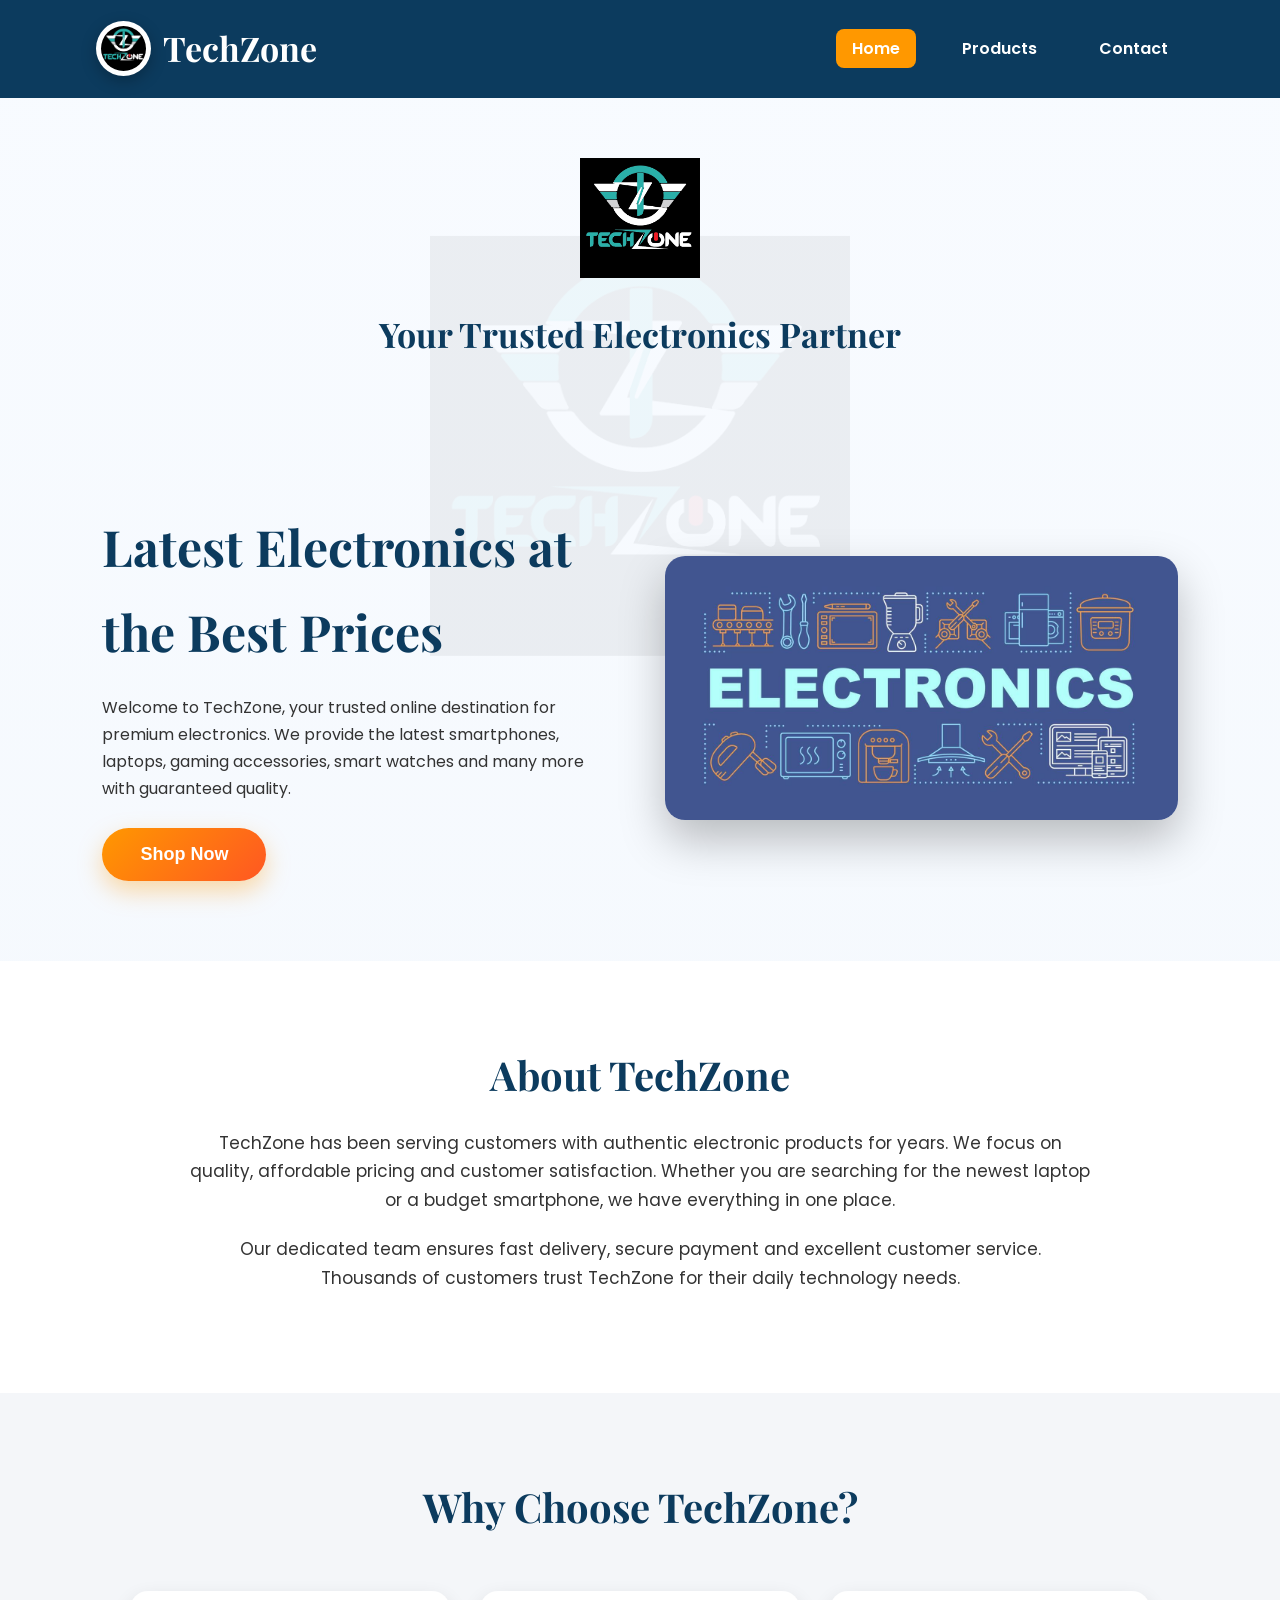
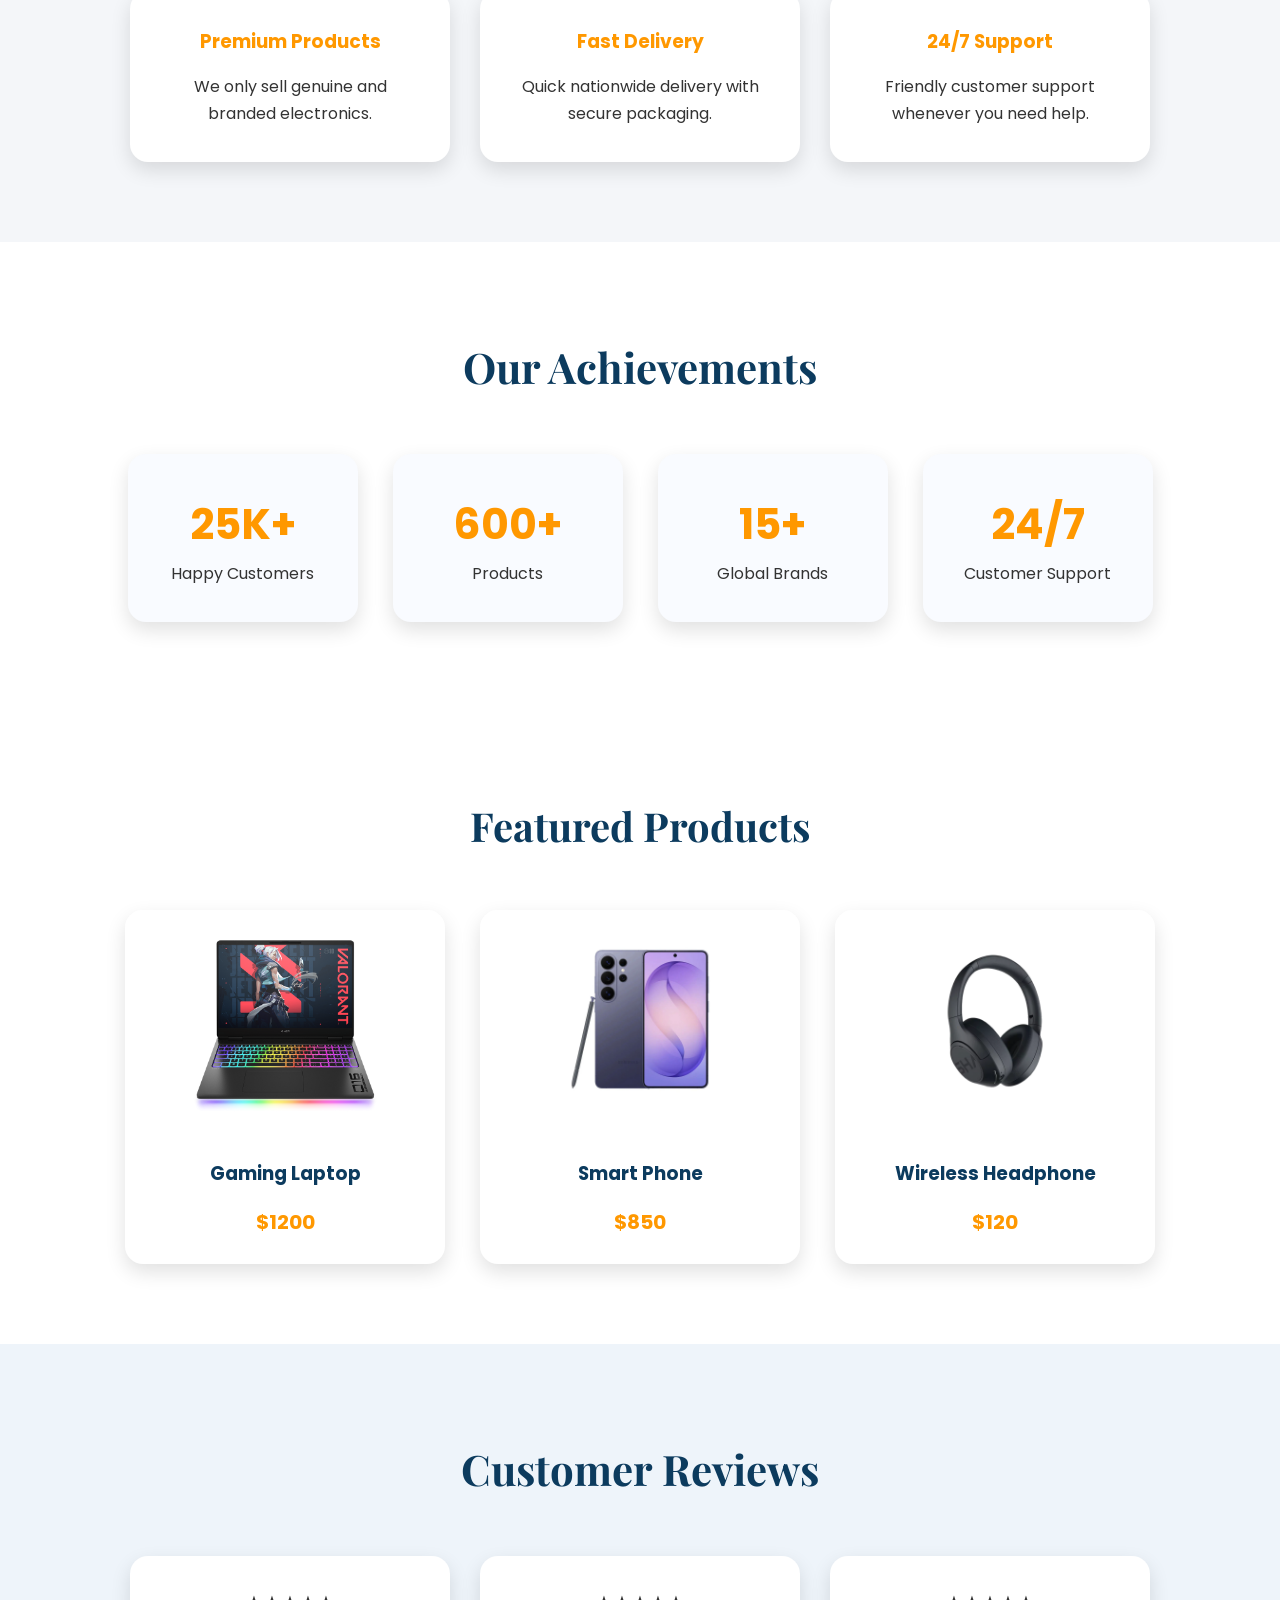
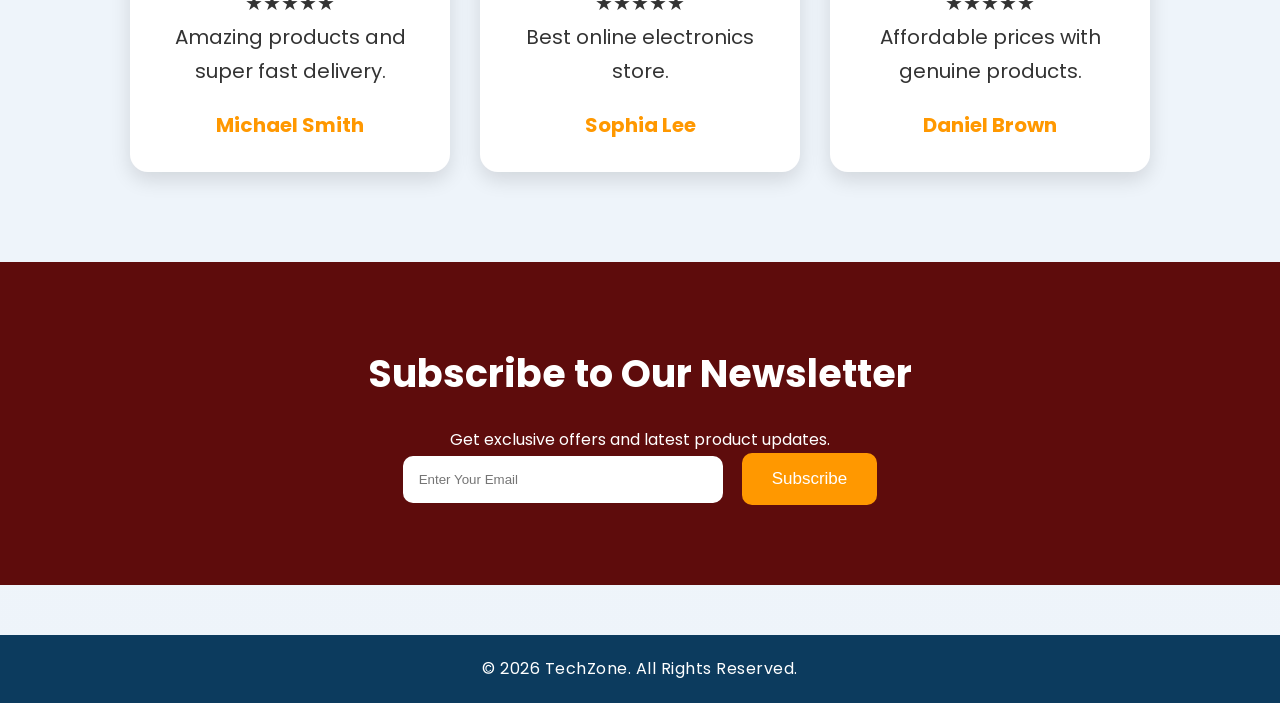
==== index.html @ 9064c149 "Initial commit" ====
<!DOCTYPE html>
<html lang="en">
<head>
    <meta charset="UTF-8">
    <meta name="viewport" content="width=device-width, initial-scale=1.0">

    <title>TechZone | Home</title>

    <!-- Google Fonts -->

    <link rel="preconnect" href="https://fonts.googleapis.com">

    <link rel="preconnect" href="https://fonts.gstatic.com" crossorigin>

    <link href="https://fonts.googleapis.com/css2?family=Poppins:wght@300;400;600;700&family=Playfair+Display:wght@600;700&display=swap" rel="stylesheet">

    <link rel="stylesheet" href="style.css">

</head>

<body>
<div class="watermark">

<img src="logo.png" alt="Logo">

</div>
<!--
Name: Adnan Sultan Ratul
ID:2221043
-->

<header>

<div class="logo">

<img src="logo.png" alt="TechZone Logo">

<h2>TechZone</h2>

</div>

<nav>

<ul>

<li><a href="index.html" class="active">Home</a></li>

<li><a href="products.html">Products</a></li>

<li><a href="contact.html">Contact</a></li>

</ul>

</nav>

</header>



<!-- Hero Section -->

<section class="brand">

<img src="logo.png" alt="TechZone">

<h2>Your Trusted Electronics Partner</h2>

</section>

<section class="hero">

<div class="hero-text">

<h1>Latest Electronics at the Best Prices</h1>

<p>

Welcome to TechZone, your trusted online destination for premium electronics.

We provide the latest smartphones, laptops, gaming accessories,

smart watches and many more with guaranteed quality.

</p>

<button onclick="shopNow()">

Shop Now

</button>

</div>

<div class="hero-image">

<img src="banner.jpg" alt="Electronics Banner">


</section>

<!-- About -->

<section class="about">

<h2>About TechZone</h2>

<p>

TechZone has been serving customers with authentic electronic products

for years. We focus on quality, affordable pricing and customer satisfaction.

Whether you are searching for the newest laptop or a budget smartphone,

we have everything in one place.

</p>

<p>

Our dedicated team ensures fast delivery, secure payment and excellent

customer service. Thousands of customers trust TechZone for their

daily technology needs.

</p>

</section>



<!-- Why Choose -->

<section class="why">

<h2>Why Choose TechZone?</h2>

<div class="why-flex">

<div class="box">

<h3>Premium Products</h3>

<p>

We only sell genuine and branded electronics.

</p>

</div>

<div class="box">

<h3>Fast Delivery</h3>

<p>

Quick nationwide delivery with secure packaging.

</p>

</div>

<div class="box">

<h3>24/7 Support</h3>

<p>

Friendly customer support whenever you need help.

</p>

</div>

</div>

</section>

<section class="stats">

<h2>Our Achievements</h2>

<div class="stats-flex">

<div class="stat-box">

<h1>25K+</h1>

<p>Happy Customers</p>

</div>

<div class="stat-box">

<h1>600+</h1>

<p>Products</p>

</div>

<div class="stat-box">

<h1>15+</h1>

<p>Global Brands</p>

</div>

<div class="stat-box">

<h1>24/7</h1>

<p>Customer Support</p>

</div>

</div>

</section>

<!-- Featured -->

<section class="featured">

<h2>Featured Products</h2>

<div class="featured-flex">

<div class="card">

<img src="laptop.jpg">

<h3>Gaming Laptop</h3>

<p>$1200</p>

</div>

<div class="card">

<img src="smartphone.jpg">

<h3>Smart Phone</h3>

<p>$850</p>

</div>

<div class="card">

<img src="headphone.jpg">

<h3>Wireless Headphone</h3>

<p>$120</p>

</div>

</div>

</section>

<section class="reviews">

<h2>Customer Reviews</h2>

<div class="review-flex">

<div class="review-card">

★★★★★

<p>

Amazing products and super fast delivery.

</p>

<h4>Michael Smith</h4>

</div>

<div class="review-card">

★★★★★

<p>

Best online electronics store.

</p>

<h4>Sophia Lee</h4>

</div>

<div class="review-card">

★★★★★

<p>

Affordable prices with genuine products.

</p>

<h4>Daniel Brown</h4>

</div>

</div>

</section>

<section class="newsletter">

<h2>Subscribe to Our Newsletter</h2>

<p>

Get exclusive offers and latest product updates.

</p>

<input type="email" placeholder="Enter Your Email">

<button onclick="subscribe()">Subscribe</button>

</section>

<footer>

<p>

© 2026 TechZone. All Rights Reserved.

</p>

</footer>

<script src="script.js"></script>

</body>

</html>
---- style.css ----
/* RESET */

*{
    margin:0;
    padding:0;
    box-sizing:border-box;
}

body{

font-family:'Poppins',sans-serif;

background:linear-gradient(to bottom,#f8fbff,#eef4fa);

color:#333;

line-height:1.7;

scroll-behavior:smooth;

}

/* HEADER */

header{
    display:flex;
    justify-content:space-between;
    align-items:center;
    padding: 20px 7.5%;
    background:#0c3b5e;
    position:sticky;
    top:0;
    z-index:1000;
}

.logo h2{

font-size:34px;

color:white;

font-family:'Playfair Display',serif;

transition:.4s;

cursor:pointer;

}

.logo h2:hover{

transform:scale(1.08);

color:#ff9800;

}

/* NAVBAR */

nav ul{
    display:flex;
    list-style:none;
}

nav ul li{
    margin-left:30px;
}

nav ul li a{
    color:white;
    text-decoration:none;
    font-weight:600;
    transition:.3s;
    padding:8px 16px;
    border-radius:8px;
}

nav ul li a:hover,
nav ul li a.active{
    background:#ff9800;
}

/* HERO */

.hero{
    display:flex;
    justify-content:space-between;
    align-items:center;
    padding:80px 8%;
    gap:50px;
}

.hero-text{
    flex:1;
}

.hero-text h1{
    font-size:50px;
    color:#0c3b5e;
    margin-bottom:20px;
    font-family:'Playfair Display',serif;
}

.hero-text p{
    margin-bottom:25px;
}

.hero button{

padding:16px 38px;

border:none;

border-radius:50px;

font-size:18px;

font-weight:bold;

background:linear-gradient(135deg,#ff9800,#ff5722);

color:white;

cursor:pointer;

transition:.4s;

box-shadow:0 10px 25px rgba(255,152,0,.35);

}

.hero button:hover{

transform:translateY(-5px);

box-shadow:0 15px 35px rgba(255,152,0,.45);

}

.hero-image{
    flex:1;
}

.hero-image img{
    width:100%;
    border-radius:20px;
    box-shadow:0 20px 45px rgba(0,0,0,.25);
    animation:float 4s ease-in-out infinite;
}

@keyframes float{

0%{
transform:translateY(0px);
}

50%{
transform:translateY(-15px);
}

100%{
transform:translateY(0px);
}

}
/* ABOUT */

.about{
    padding:80px 8%;
    text-align:center;
    background:white;
}

.about h2{
    font-size:40px;
    color:#0c3b5e;
    margin-bottom:20px;
    font-family:'Playfair Display',serif;
}

.about p{
    max-width:900px;
    margin:20px auto;
    font-size:17px;
}

/* WHY CHOOSE US */

.why{
    padding:80px 8%;
    background:#f4f6f9;
    text-align:center;
}

.why h2{
    font-size:40px;
    color:#0c3b5e;
    margin-bottom:50px;
    font-family:'Playfair Display',serif;
}

.why-flex{
    display:flex;
    justify-content:center;
    gap:30px;
    flex-wrap:wrap;
}

.box{
    background:white;
    width:320px;
    padding:35px;
    border-radius:18px;
    box-shadow:0 8px 20px rgba(0,0,0,.12);
    transition:.4s;
}

.box:hover{
    transform:translateY(-10px);
}

.box h3{
    color:#ff9800;
    margin-bottom:15px;
}

/* FEATURED PRODUCTS */

.featured{
    padding:80px 8%;
    text-align:center;
    background:white;
}

.featured h2{
    font-size:40px;
    color:#0c3b5e;
    margin-bottom:50px;
    font-family:'Playfair Display',serif;
}

.featured-flex{
    display:flex;
    justify-content:center;
    gap:35px;
    flex-wrap:wrap;
}

.card{
    background:white;
    width:320px;
    border-radius:18px;
    overflow:hidden;
    box-shadow:0 8px 20px rgba(0,0,0,.12);
    transition:.4s;
}

.card:hover{
    transform:translateY(-12px);
}

.card img{
    width:100%;
    height:220px;
    object-fit:contain;
    object-position:center;
    padding:15px;
    background:white;
}

.card h3{
    color:#0c3b5e;
    margin-top:20px;
}

.card p{
    color:#ff9800;
    font-size:20px;
    font-weight:bold;
    margin:15px 0 25px;
}

/* FOOTER */

footer{

background:#0c3b5e;

color:white;

text-align:center;

padding:20px;

margin-top:50px;

font-size:16px;

letter-spacing:.5px;

}

/* RESPONSIVE */

@media(max-width:900px){

.hero{
    flex-direction:column;
    text-align:center;
}

.hero h1{
    font-size:40px;
}

nav ul{
    flex-direction:column;
    gap:10px;
}

header{
    flex-direction:column;
    gap:20px;
}

}
/* PRODUCTS PAGE */

.products-page{

padding:80px 8%;

text-align:center;

}

.products-page h1{

font-size:42px;

color:#0c3b5e;

font-family:'Playfair Display',serif;

margin-bottom:20px;

}

.products-page p{

max-width:850px;

margin:15px auto;

}

.product-grid{

display:grid;

grid-template-columns:repeat(3,1fr);

gap:35px;

margin-top:60px;

}

.product-card{

background:white;

padding:20px;

border-radius:20px;

overflow:hidden;

box-shadow:0 10px 25px rgba(0,0,0,.12);

transition:.4s;

position:relative;

}

.product-card:hover{

transform:translateY(-12px) scale(1.03);

}

.product-card img{
    width:100%;
    height:250px;
    object-fit:contain;
    padding:15px;
    background:white;
}

.product-card:hover img{

transform:scale(1.08);

}

.product-card h3{

margin-top:20px;

color:#0c3b5e;

}

.product-card h4{

margin:12px 0;

color:#ff9800;

font-size:22px;

}

.product-card button{

padding:12px 25px;

border:none;

background:#0c3b5e;

color:white;

border-radius:8px;

cursor:pointer;

transition:.3s;

}

.product-card button:hover{

background:#ff9800;

}

@media(max-width:900px){

.product-grid{

grid-template-columns:1fr;

}

}
/* CONTACT PAGE */

.contact{

padding:80px 8%;

text-align:center;

}

.contact h1{

font-size:42px;

color:#0c3b5e;

font-family:'Playfair Display',serif;

margin-bottom:20px;

}

.contact p{

margin:12px auto;

max-width:850px;

}

.contact-container{

display:flex;

justify-content:center;

gap:50px;

margin-top:50px;

flex-wrap:wrap;

}

.contact-info,

.contact-form{

background:white;

padding:30px;

width:420px;

border-radius:18px;

box-shadow:0 8px 20px rgba(0,0,0,.12);

}

.contact-info img{

width:100%;

height:220px;

object-fit:cover;

border-radius:12px;

margin-bottom:20px;

}

.contact-info h3{

margin-bottom:15px;

color:#0c3b5e;

}

.contact-info p{

margin:10px 0;

}

.contact-form h3{

margin-bottom:20px;

color:#0c3b5e;

}

.contact-form input,

.contact-form textarea{

width:100%;

padding:14px;

margin:12px 0;

border:1px solid #ccc;

border-radius:8px;

font-size:16px;

}

.contact-form textarea{

height:140px;

resize:none;

}

.contact-form button{

padding:14px 30px;

border:none;

background:#ff9800;

color:white;

font-size:17px;

border-radius:8px;

cursor:pointer;

transition:.3s;

}

.contact-form button:hover{

background:#0c3b5e;

}

.map{

margin-top:70px;

}

.map h2{

font-size:36px;

margin-bottom:25px;

color:#0c3b5e;

}

.map img{

width:100%;

max-width:900px;

border-radius:18px;

box-shadow:0 8px 20px rgba(0,0,0,.12);

}

@media(max-width:900px){

.contact-container{

flex-direction:column;

align-items:center;

}

.contact-info,

.contact-form{

width:100%;

}

}
.stats{

padding:90px 8%;

text-align:center;

background:white;

}

.stats h2{

font-size:42px;

margin-bottom:50px;

color:#0c3b5e;

font-family:'Playfair Display',serif;

}

.stats-flex{

display:flex;

justify-content:center;

gap:35px;

flex-wrap:wrap;

}

.stat-box{

width:230px;

padding:35px;

background:#f9fbff;

border-radius:18px;

box-shadow:0 8px 20px rgba(0,0,0,.12);

transition:.4s;

}

.stat-box:hover{

transform:translateY(-12px);

background:#0c3b5e;

color:white;

}

.stat-box h1{

font-size:42px;

color:#ff9800;

}

.stat-box:hover h1{

color:white;

}
.reviews{

padding:90px 8%;

background:#eef4fa;

text-align:center;

}

.reviews h2{

font-size:42px;

margin-bottom:50px;

color:#0c3b5e;

font-family:'Playfair Display',serif;

}

.review-flex{

display:flex;

justify-content:center;

gap:30px;

flex-wrap:wrap;

}

.review-card{

background:white;

width:320px;

padding:30px;

border-radius:18px;

box-shadow:0 8px 20px rgba(0,0,0,.12);

transition:.4s;

font-size:20px;

}

.review-card:hover{

transform:translateY(-10px);

}

.review-card h4{

margin-top:20px;

color:#ff9800;

}
.newsletter{

padding:80px;

background:#5e0c0c;

text-align:center;

color:white;

}

.newsletter h2{

font-size:38px;

margin-bottom:20px;

}

.newsletter input{

padding:16px;

width:320px;

border:none;

border-radius:10px;

margin-right:15px;

}

.newsletter button{

padding:16px 30px;

border:none;

border-radius:10px;

background:#ff9800;

color:white;

cursor:pointer;

font-size:17px;

transition:.3s;

}

.newsletter button:hover{

background:white;

color:#0c3b5e;

}
.card,
.product-card,
.box,
.review-card,
.stat-box{

animation:fadeUp .8s ease;

}

@keyframes fadeUp{

from{

opacity:0;

transform:translateY(30px);

}

to{

opacity:1;

transform:translateY(0);

}

}
.logo{
    display:flex;
    align-items:center;
    gap:12px;
}

.logo img{
    width:55px;
    height:55px;
    object-fit:contain;
    background:white;
    border-radius:50%;
    padding:5px;
    box-shadow:0 5px 15px rgba(0,0,0,.25);
    transition:0.4s;
}

.logo img:hover{
    transform:rotate(360deg) scale(1.1);
}
/* WATERMARK LOGO */

.watermark{

position:fixed;

top:50%;

left:50%;

transform:translate(-50%,-50%);

z-index:-1;

pointer-events:none;

}

.watermark img{

width:420px;

opacity:.05;

animation:logoRotate 25s linear infinite;

}

@keyframes logoRotate{

0%{

transform:rotate(0deg);

}

100%{

transform:rotate(360deg);

}

}
.brand{

padding:60px;

text-align:center;

}

.brand img{

width:120px;

transition:.5s;

}

.brand img:hover{

transform:rotate(360deg) scale(1.15);

}

.brand h2{

margin-top:20px;

font-size:34px;

color:#0c3b5e;

font-family:'Playfair Display',serif;

}
.brand{

padding:60px;

text-align:center;

}

.brand img{

width:120px;

transition:.5s;

}

.brand img:hover{

transform:rotate(360deg) scale(1.15);

}

.brand h2{

margin-top:20px;

font-size:34px;

color:#0c3b5e;

font-family:'Playfair Display',serif;

}
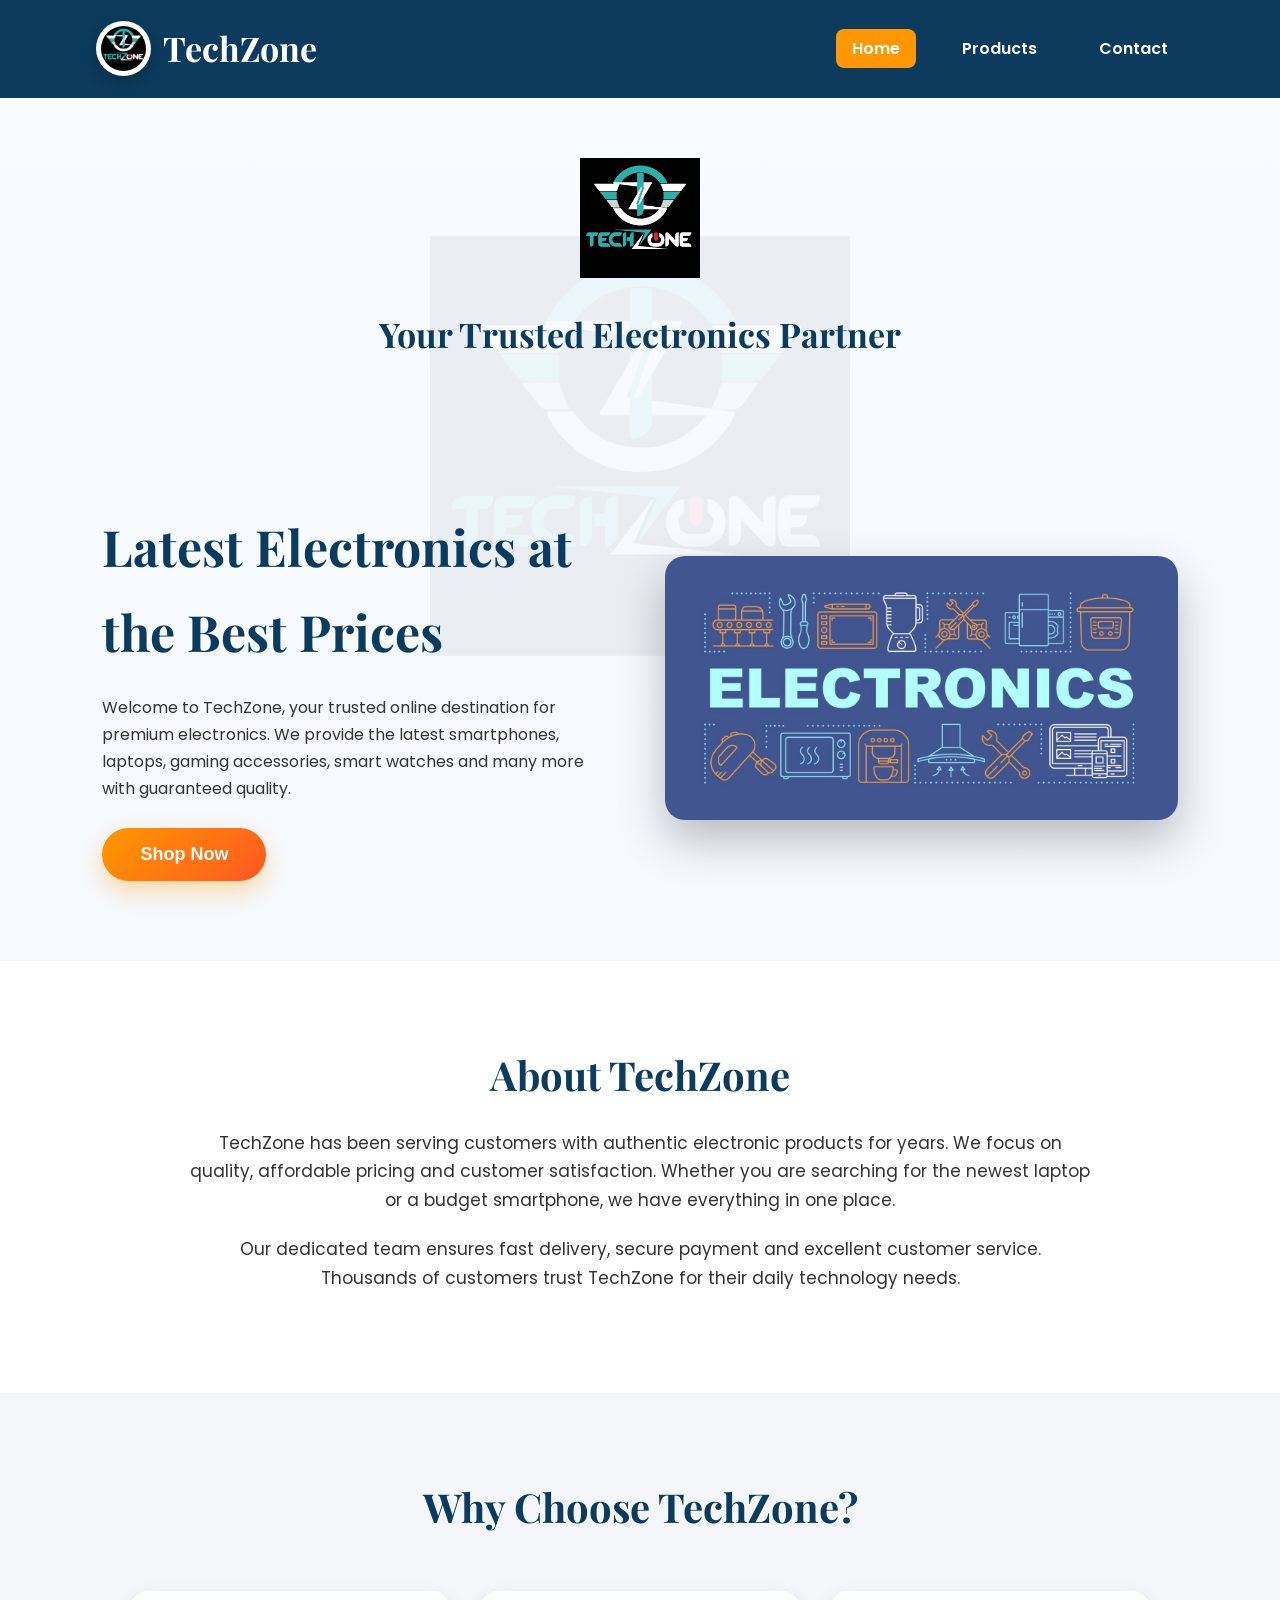
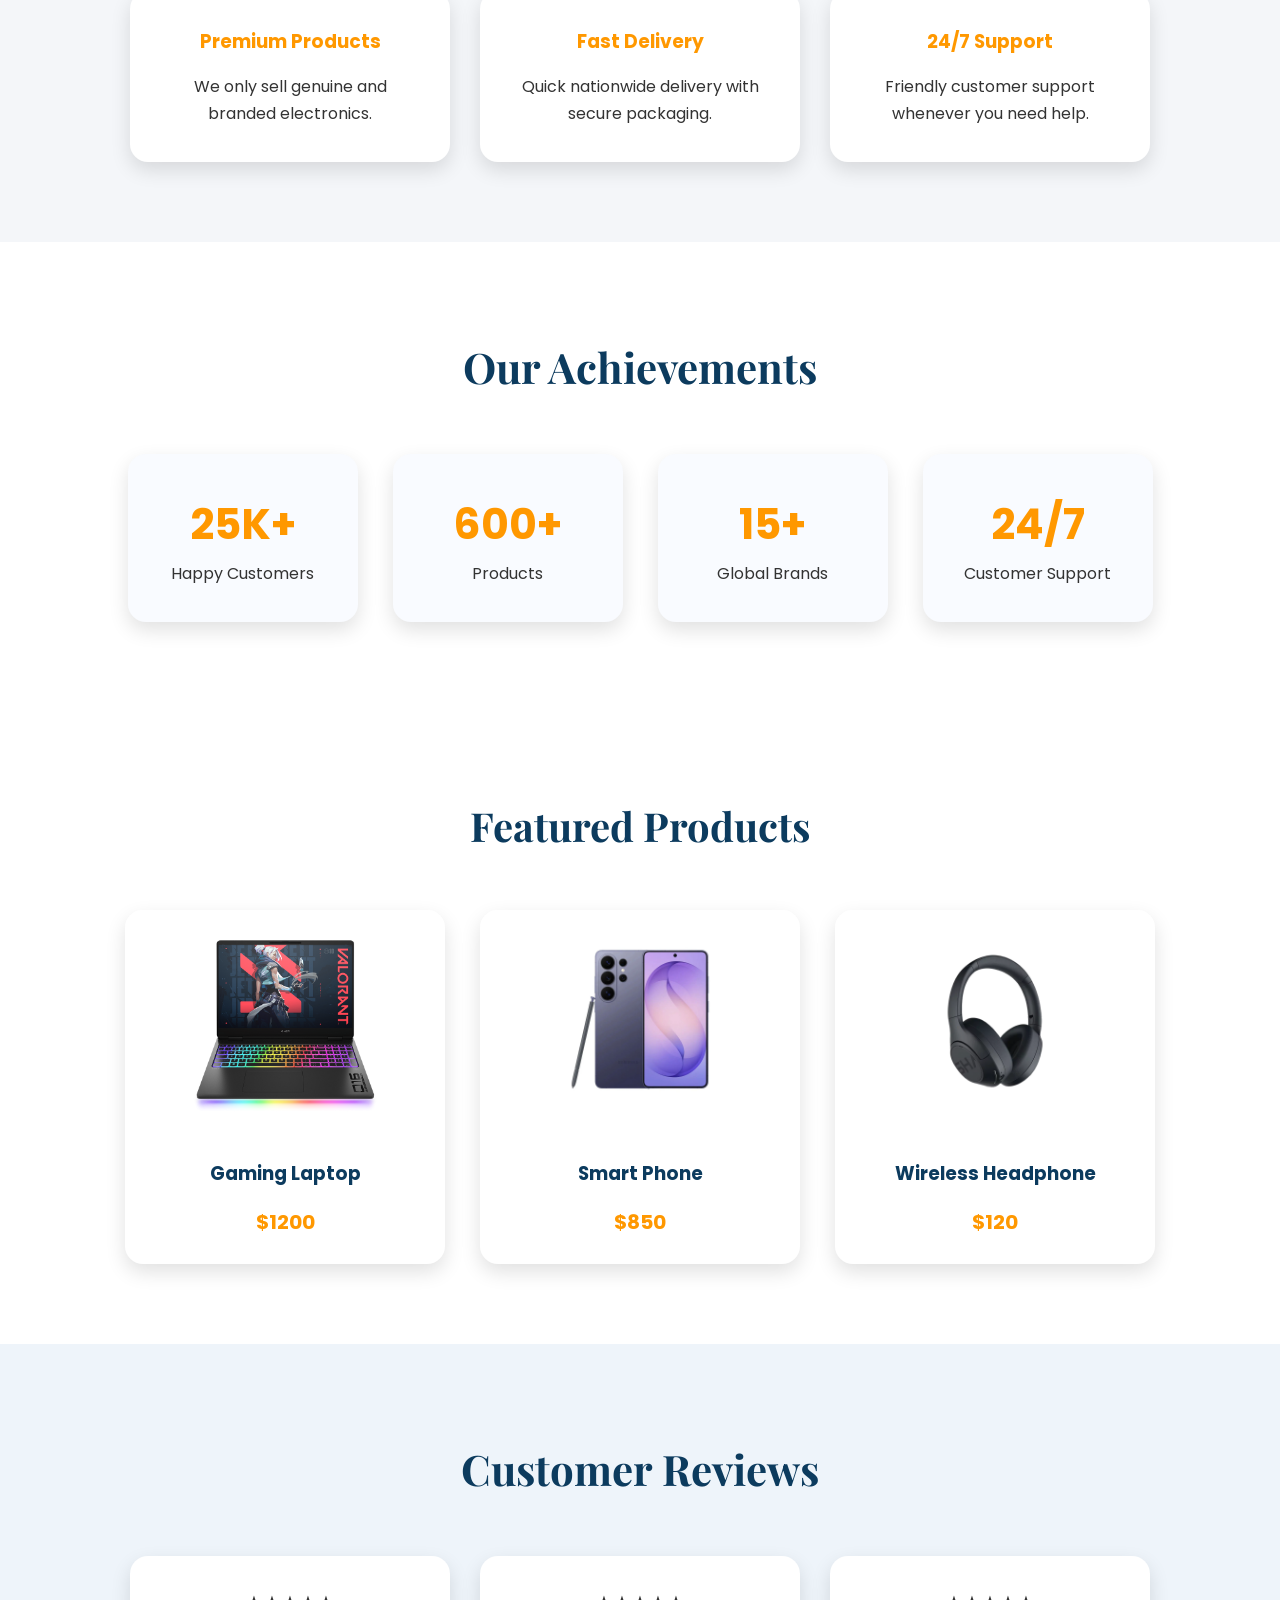
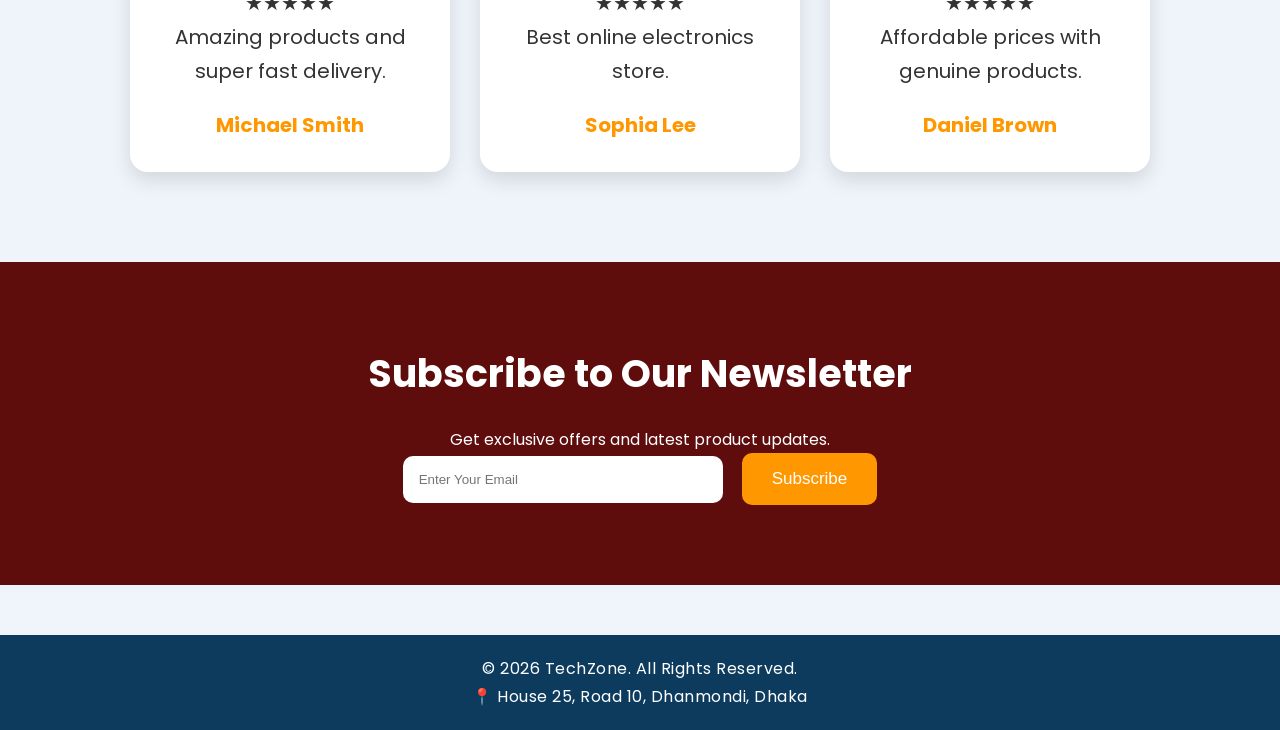
==== commit b186e292: "Updated footer" ====
--- a/index.html
+++ b/index.html
@@ -338,6 +338,7 @@
 
 </p>
 
+<p>📍 House 25, Road 10, Dhanmondi, Dhaka</p>
 </footer>
 
 <script src="script.js"></script>
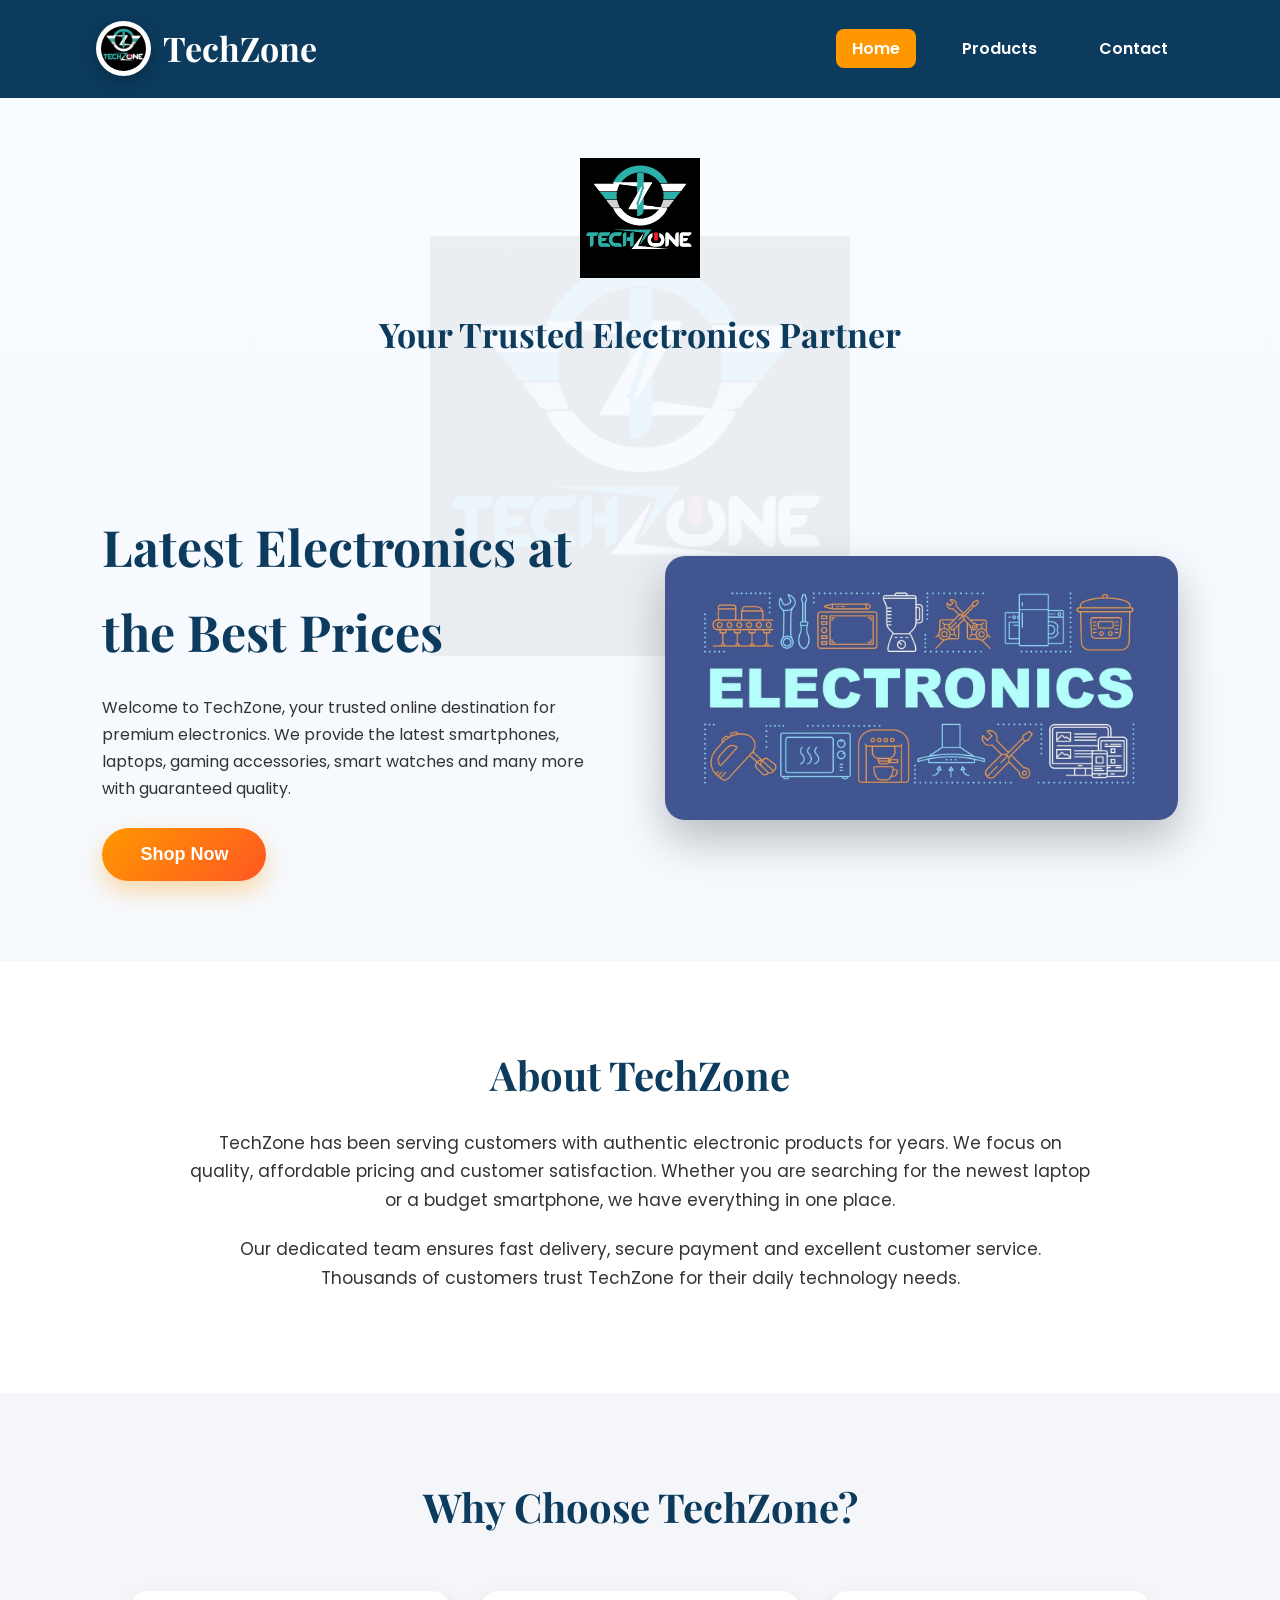
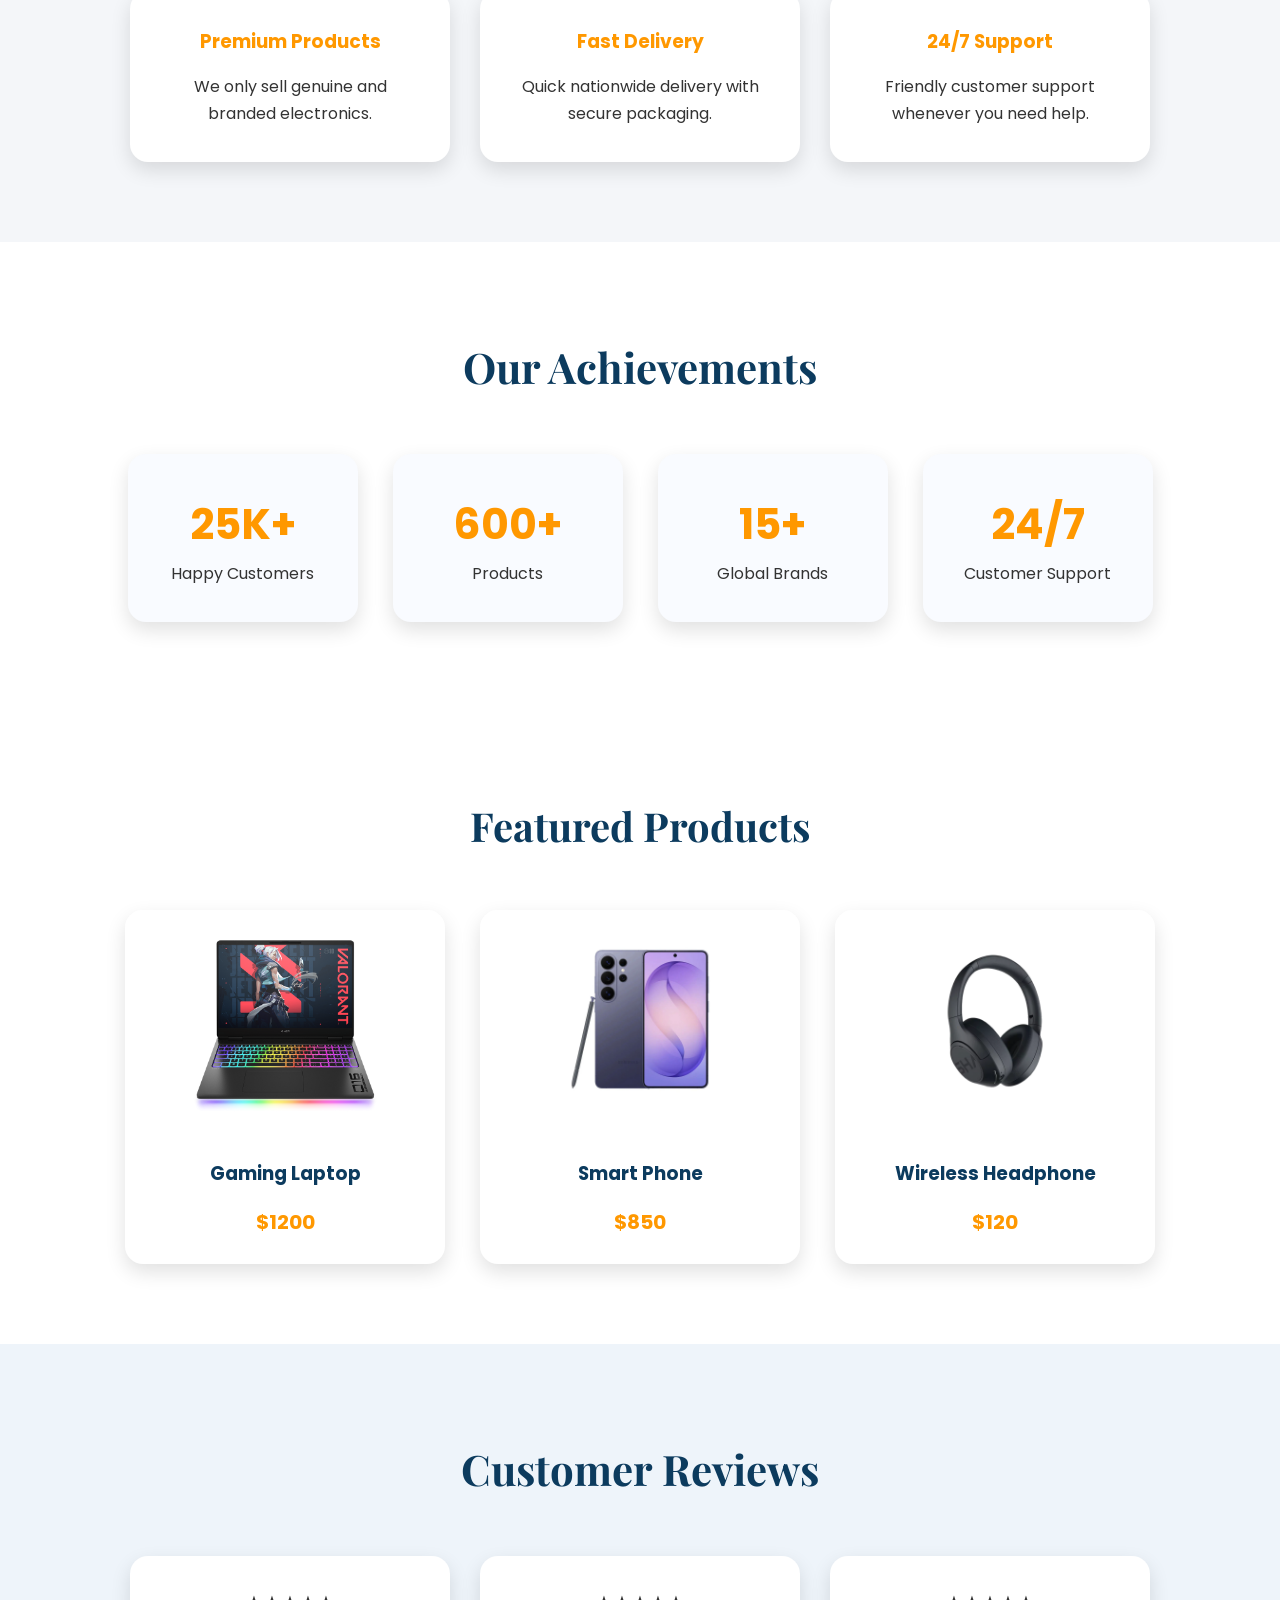
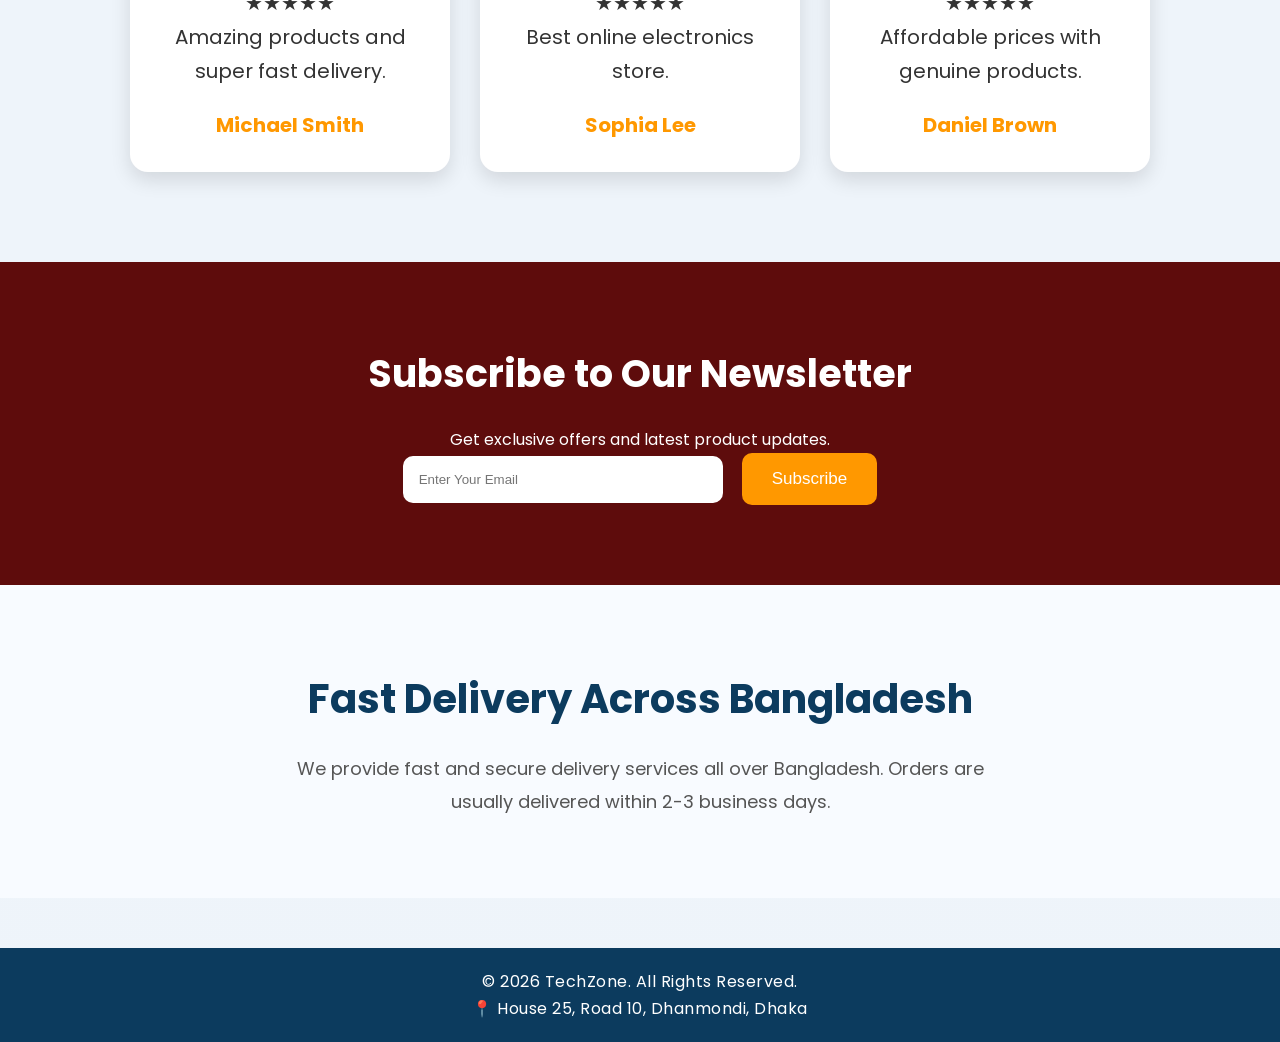
==== commit 06a683f9: "Added delivery information section" ====
--- a/index.html
+++ b/index.html
@@ -330,6 +330,19 @@
 
 </section>
 
+<!-- Delivery Information -->
+
+<section class="delivery">
+
+    <h2>Fast Delivery Across Bangladesh</h2>
+
+    <p>
+        We provide fast and secure delivery services all over Bangladesh.
+        Orders are usually delivered within 2-3 business days.
+    </p>
+
+</section>
+
 <footer>
 
 <p>
--- a/style.css
+++ b/style.css
@@ -1007,3 +1007,22 @@
 font-family:'Playfair Display',serif;
 
 }
+.delivery{
+    padding:80px 10%;
+    text-align:center;
+    background:#f8fbff;
+}
+
+.delivery h2{
+    font-size:40px;
+    color:#0c3b5e;
+    margin-bottom:20px;
+}
+
+.delivery p{
+    max-width:700px;
+    margin:auto;
+    font-size:18px;
+    line-height:1.8;
+    color:#555;
+}
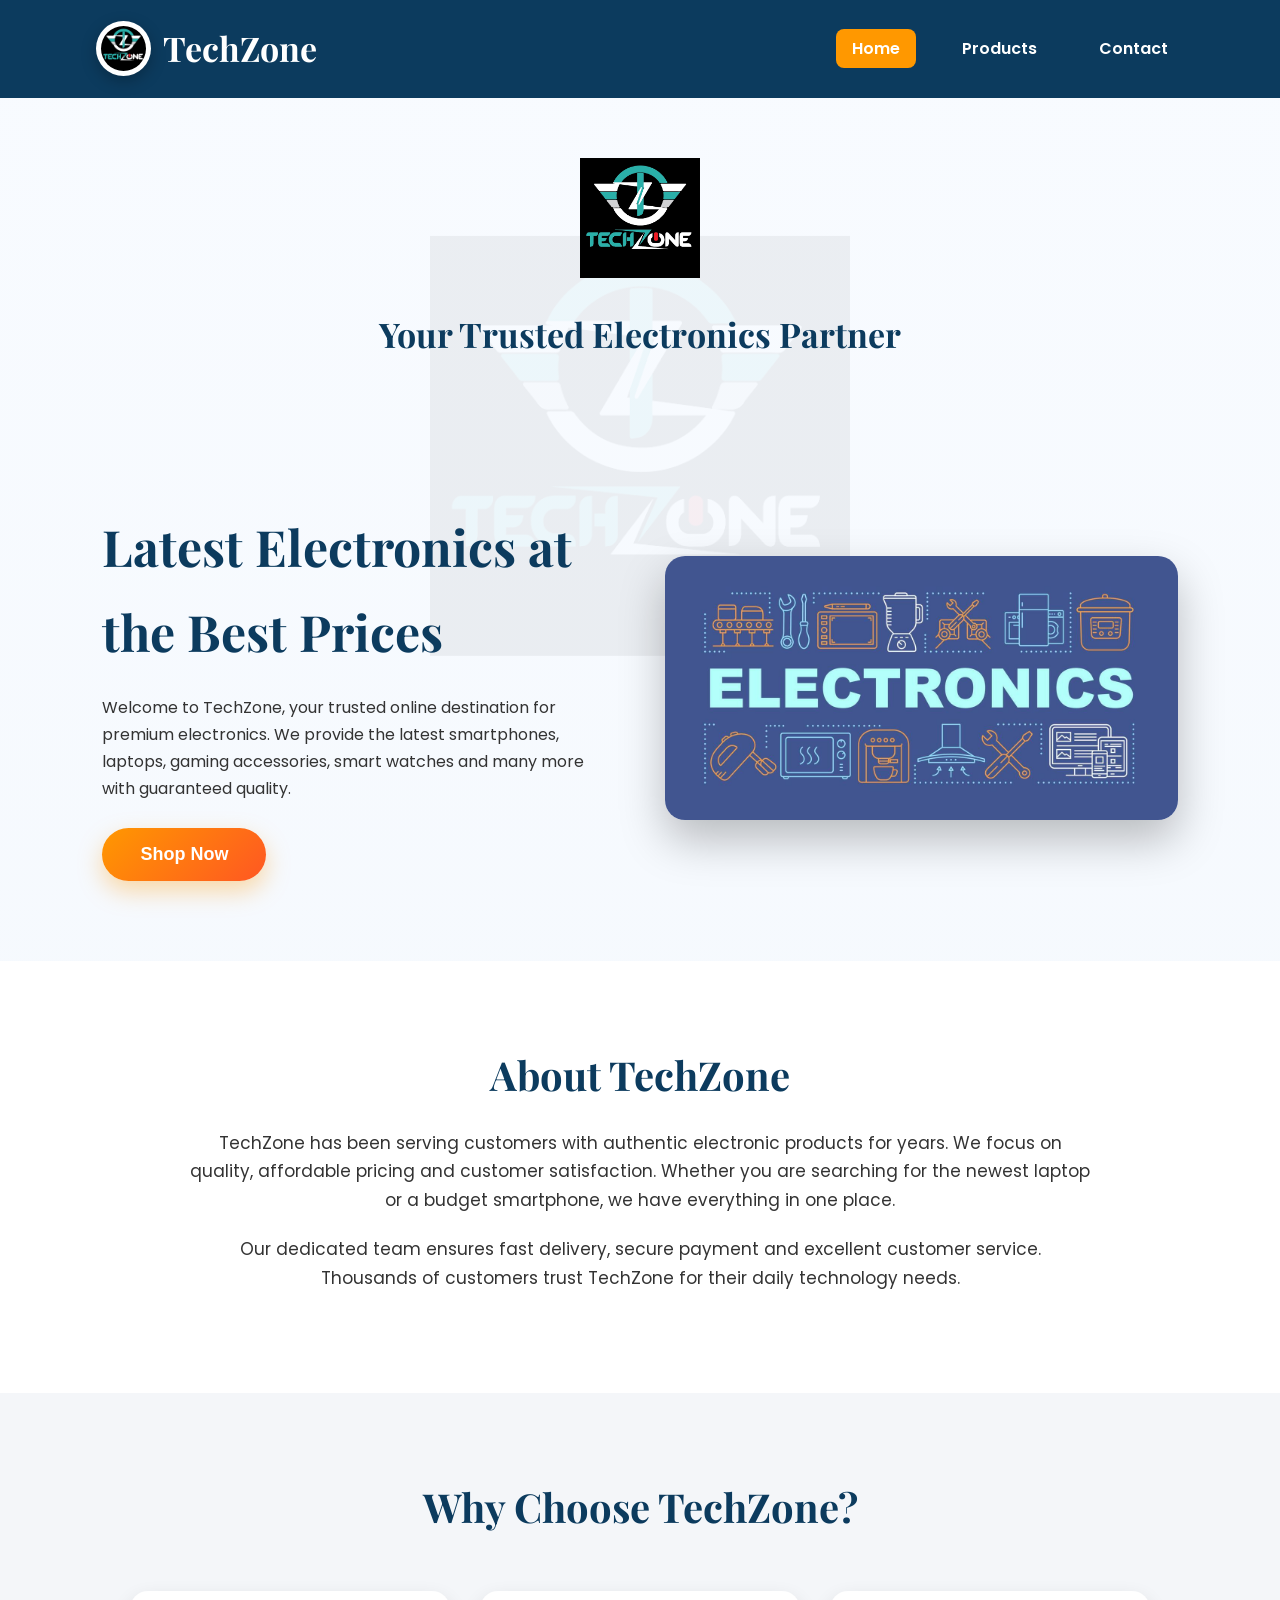
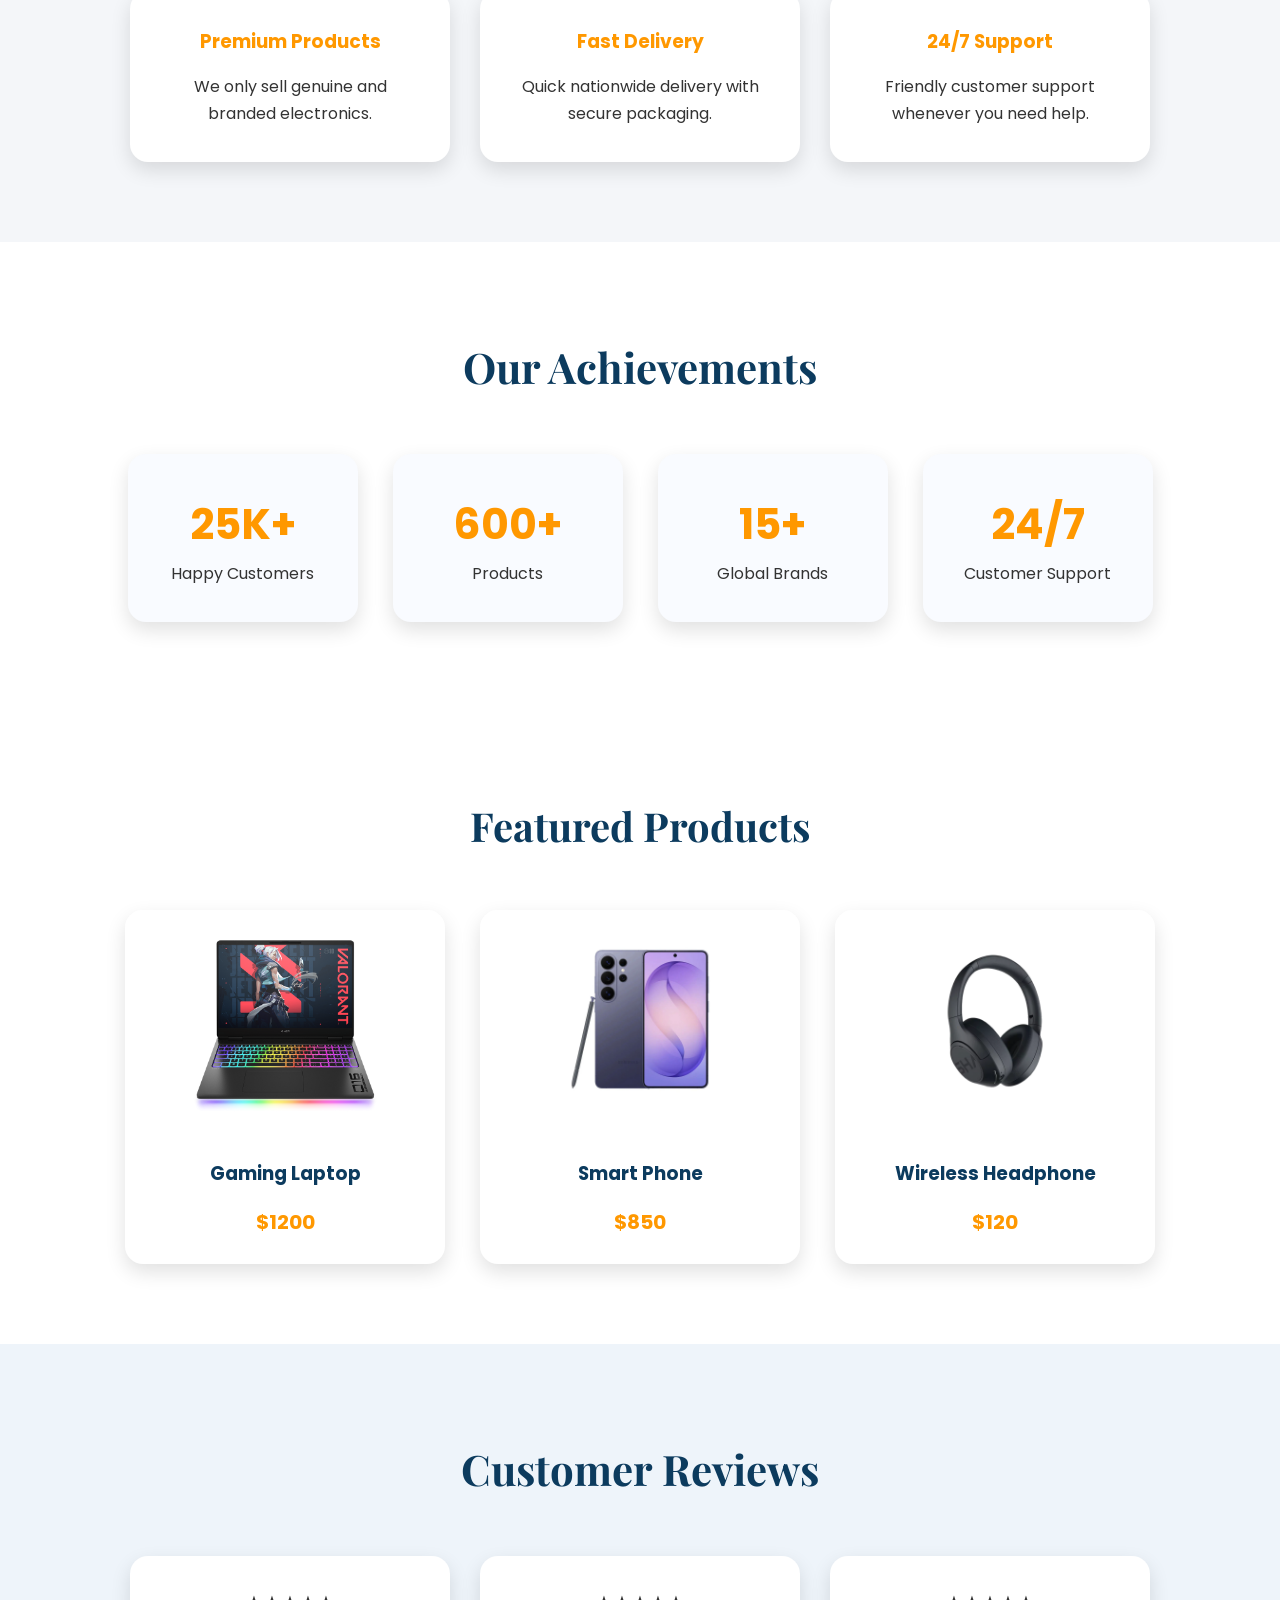
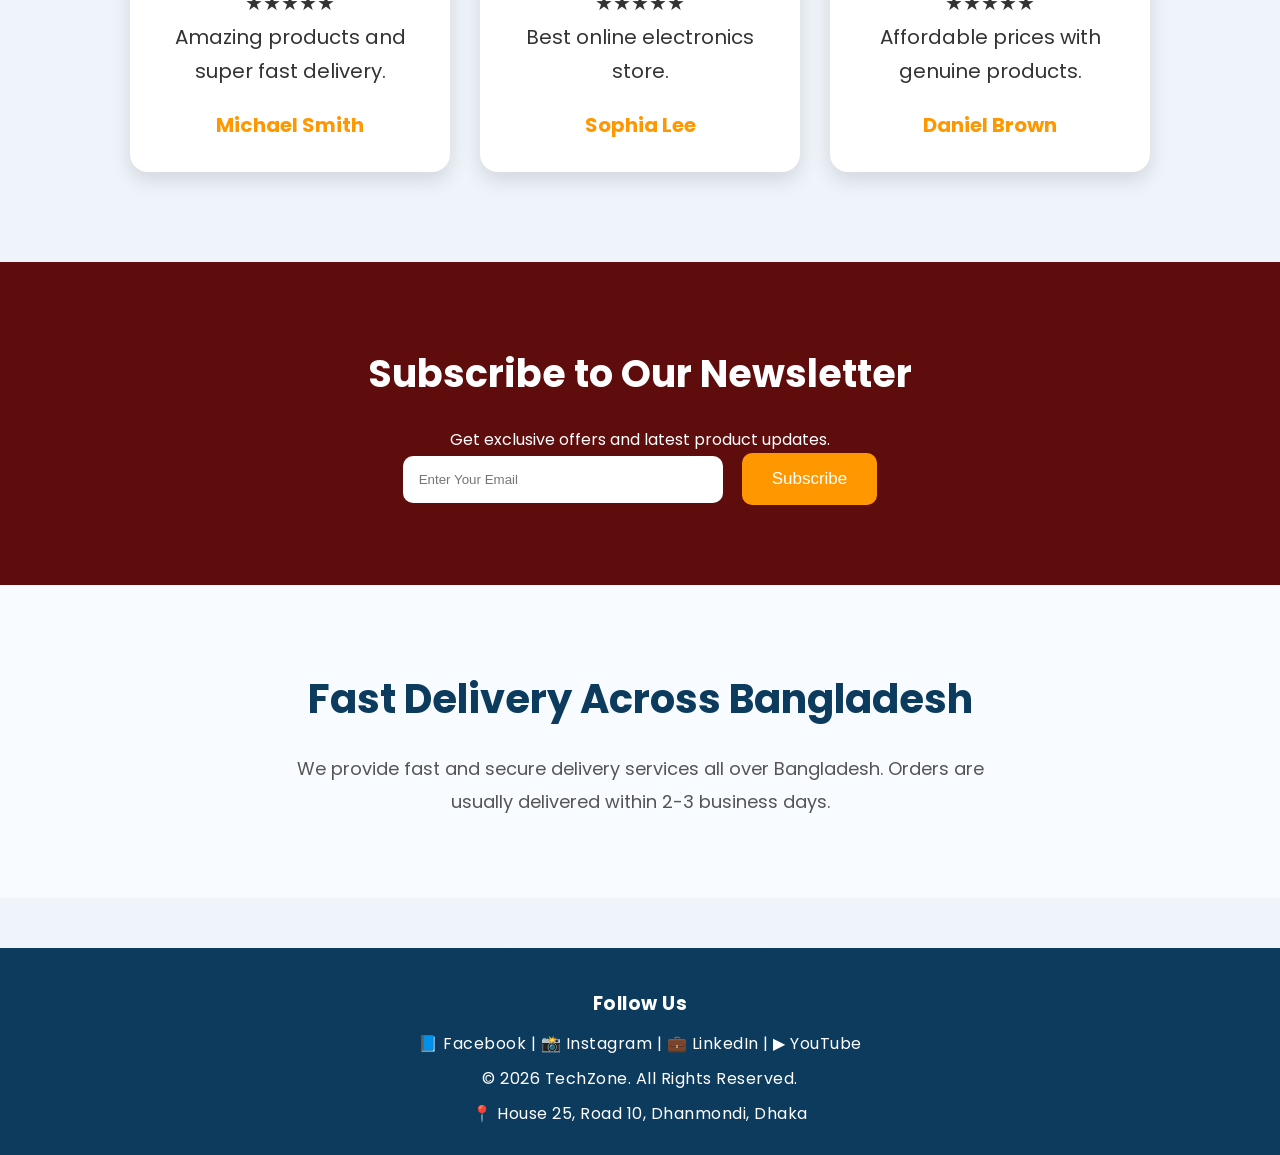
==== commit f7875ab5: "Added social media section" ====
--- a/index.html
+++ b/index.html
@@ -345,6 +345,9 @@
 
 <footer>
 
+<h3>Follow Us</h3>
+
+<p>📘 Facebook | 📸 Instagram | 💼 LinkedIn | ▶ YouTube</p>
 <p>
 
 © 2026 TechZone. All Rights Reserved.
--- a/style.css
+++ b/style.css
@@ -1025,4 +1025,220 @@
     font-size:18px;
     line-height:1.8;
     color:#555;
+}
+/* FAQ Section */
+
+.faq{
+
+    padding:80px 8%;
+    background:white;
+    text-align:center;
+
+}
+
+.faq h2{
+
+    font-size:40px;
+    color:#0c3b5e;
+    margin-bottom:40px;
+    font-family:'Playfair Display', serif;
+
+}
+
+.faq-item{
+
+    max-width:1000px;
+    margin:20px auto;
+    padding:25px 35px;
+    background:#f8fbff;
+    border-left:5px solid #ff9800;
+    border-radius:12px;
+    box-shadow:0 5px 15px rgba(0,0,0,.08);
+    text-align:left;
+    transition:.3s;
+
+}
+
+.faq-item:hover{
+
+    transform:translateY(-5px);
+
+}
+
+.faq-item h3{
+
+    color:#0c3b5e;
+    margin-bottom:10px;
+
+}
+
+.faq-item p{
+
+    color:#555;
+    line-height:1.7;
+
+}
+/* PAYMENT METHODS */
+
+.payment{
+    padding:80px 8%;
+    text-align:center;
+}
+
+.payment h2{
+    font-size:40px;
+    color:#0c3b5e;
+    margin-bottom:15px;
+}
+
+.payment p{
+    color:#555;
+    margin-bottom:35px;
+}
+
+.payment-list{
+    display:flex;
+    justify-content:center;
+    flex-wrap:wrap;
+    gap:20px;
+}
+
+.pay-card{
+    background:white;
+    padding:18px 28px;
+    border-radius:12px;
+    box-shadow:0 5px 15px rgba(0,0,0,.1);
+    font-weight:600;
+    transition:.3s;
+}
+
+.pay-card:hover{
+    transform:translateY(-5px);
+}
+/* SHIPPING INFORMATION */
+
+.shipping{
+
+    padding:80px 8%;
+    text-align:center;
+    background:white;
+
+}
+
+.shipping h2{
+
+    font-size:40px;
+    color:#0c3b5e;
+    margin-bottom:20px;
+    font-family:'Playfair Display', serif;
+
+}
+
+.shipping p{
+
+    color:#555;
+    max-width:850px;
+    margin:0 auto 40px;
+
+}
+
+.shipping-box{
+
+    display:flex;
+    justify-content:center;
+    gap:25px;
+    flex-wrap:wrap;
+
+}
+
+.ship-card{
+
+    width:300px;
+    background:#f8fbff;
+    padding:25px;
+    border-radius:15px;
+    box-shadow:0 5px 15px rgba(0,0,0,.08);
+    transition:.3s;
+
+}
+
+.ship-card:hover{
+
+    transform:translateY(-8px);
+
+}
+
+.ship-card h3{
+
+    color:#ff9800;
+    margin-bottom:15px;
+
+}
+
+.ship-card p{
+
+    margin:0;
+    color:#555;
+
+}
+/* ORDER PROCESS */
+
+.order-process{
+
+    padding:80px 8%;
+    text-align:center;
+
+}
+
+.order-process h2{
+
+    font-size:40px;
+    color:#0c3b5e;
+    margin-bottom:40px;
+
+}
+
+.process-box{
+
+    display:flex;
+    justify-content:center;
+    gap:25px;
+    flex-wrap:wrap;
+
+}
+
+.step{
+
+    width:300px;
+    background:white;
+    padding:25px;
+    border-radius:15px;
+    box-shadow:0 5px 15px rgba(0,0,0,.08);
+    transition:.3s;
+
+}
+
+.step:hover{
+
+    transform:translateY(-8px);
+
+}
+
+.step h3{
+
+    color:#ff9800;
+    margin-bottom:15px;
+
+}
+footer h3{
+
+    margin-top:20px;
+    margin-bottom:10px;
+
+}
+
+footer p{
+
+    margin:8px 0;
+
 }
